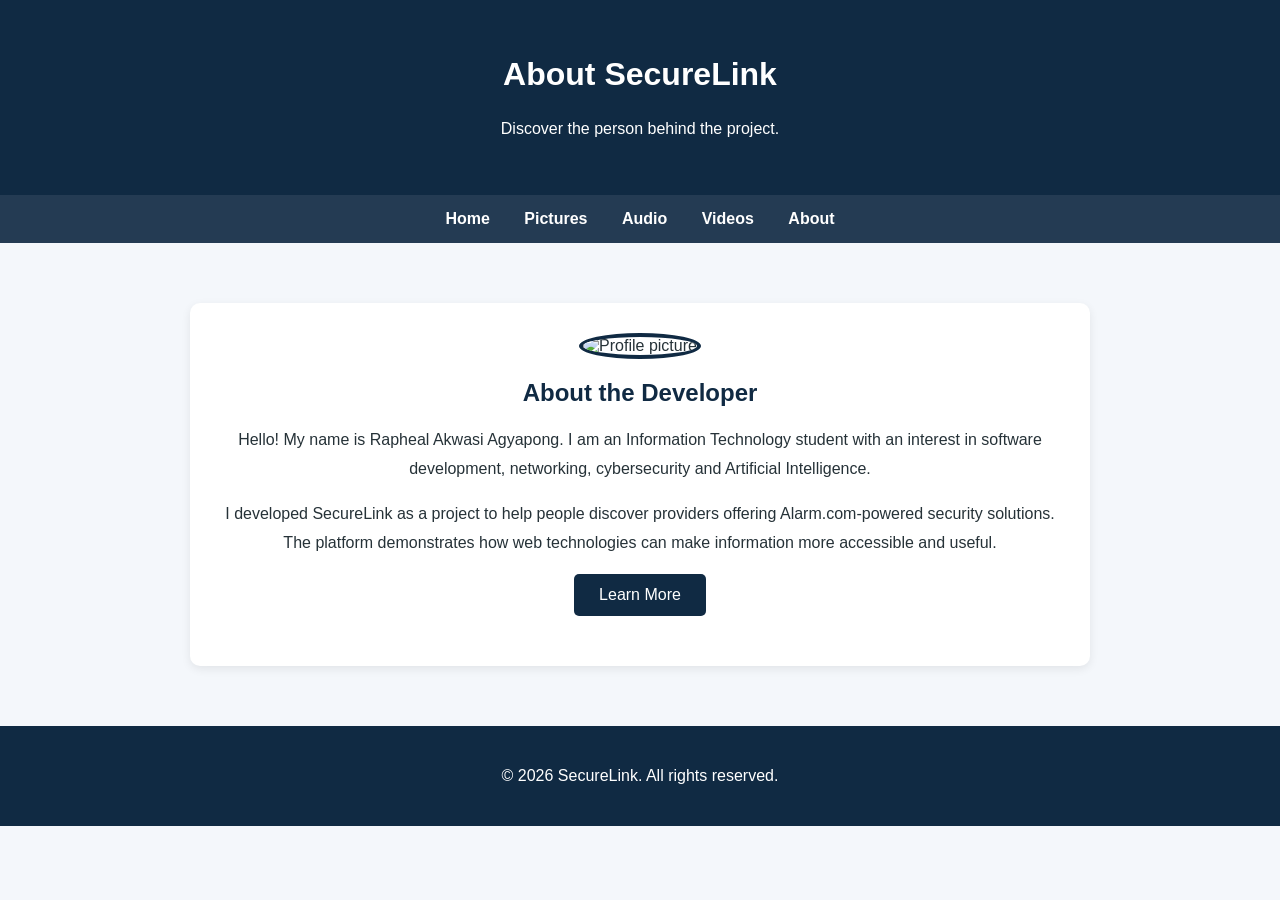
==== about.html @ f76b3ca2 "Upload SecureLink website" ====
<!DOCTYPE html>
<html lang="en">
<head>
    <meta charset="UTF-8">
    <meta name="viewport" content="width=device-width, initial-scale=1.0">
    <title>SecureLink | About</title>

    <style>
        body {
            font-family: Arial, sans-serif;
            margin: 0;
            background-color: #f4f7fb;
            color: #263238;
        }

        header {
            background-color: #102a43;
            color: white;
            text-align: center;
            padding: 35px 15px;
        }

        nav {
            background-color: #243b53;
            text-align: center;
            padding: 15px;
        }

        nav a {
            color: white;
            text-decoration: none;
            margin: 0 15px;
            font-weight: bold;
        }

        nav a:hover {
            color: #f0c75e;
        }

        main {
            max-width: 900px;
            margin: 40px auto;
            padding: 20px;
        }

        .profile-card {
            background: white;
            padding: 30px;
            text-align: center;
            border-radius: 10px;
            box-shadow: 0 3px 10px rgba(0,0,0,0.08);
        }

        .profile-card img {
            width: 180px;
            height: 180px;
            object-fit: cover;
            border-radius: 50%;
            border: 4px solid #102a43;
        }

        h2 {
            color: #102a43;
        }

        p {
            line-height: 1.8;
        }

        button {
            background-color: #102a43;
            color: white;
            border: none;
            padding: 12px 25px;
            border-radius: 5px;
            cursor: pointer;
            font-size: 16px;
        }

        button:hover {
            background-color: #243b53;
        }

        #message {
            color: #102a43;
            font-weight: bold;
            margin-top: 20px;
        }

        footer {
            background-color: #102a43;
            color: white;
            text-align: center;
            padding: 20px;
        }
    </style>
</head>

<body>

    <header>
        <h1>About SecureLink</h1>
        <p>Discover the person behind the project.</p>
    </header>

    <nav>
        <a href="index.html">Home</a>
        <a href="pictures.html">Pictures</a>
        <a href="audio.html">Audio</a>
        <a href="videos.html">Videos</a>
        <a href="about.html">About</a>
    </nav>

    <main>
        <section class="profile-card">

            <img src="images/ralph.jpg" alt="Profile picture">

            <h2>About the Developer</h2>

            <p>
                Hello! My name is Rapheal Akwasi Agyapong. I am an Information Technology
                student with an interest in software development,
                networking, cybersecurity and Artificial Intelligence.
            </p>

            <p>
                I developed SecureLink as a project to help people
                discover providers offering Alarm.com-powered security
                solutions. The platform demonstrates how web technologies
                can make information more accessible and useful.
            </p>

            <button onclick="showMessage()">Learn More</button>

            <p id="message"></p>

        </section>
    </main>

    <footer>
        <p>&copy; 2026 SecureLink. All rights reserved.</p>
    </footer>

    <script>
        function showMessage() {
            document.getElementById("message").innerHTML =
                "Thank you for visiting SecureLink! Stay connected and explore smarter security solutions.";
        }
    </script>

</body>
</html>
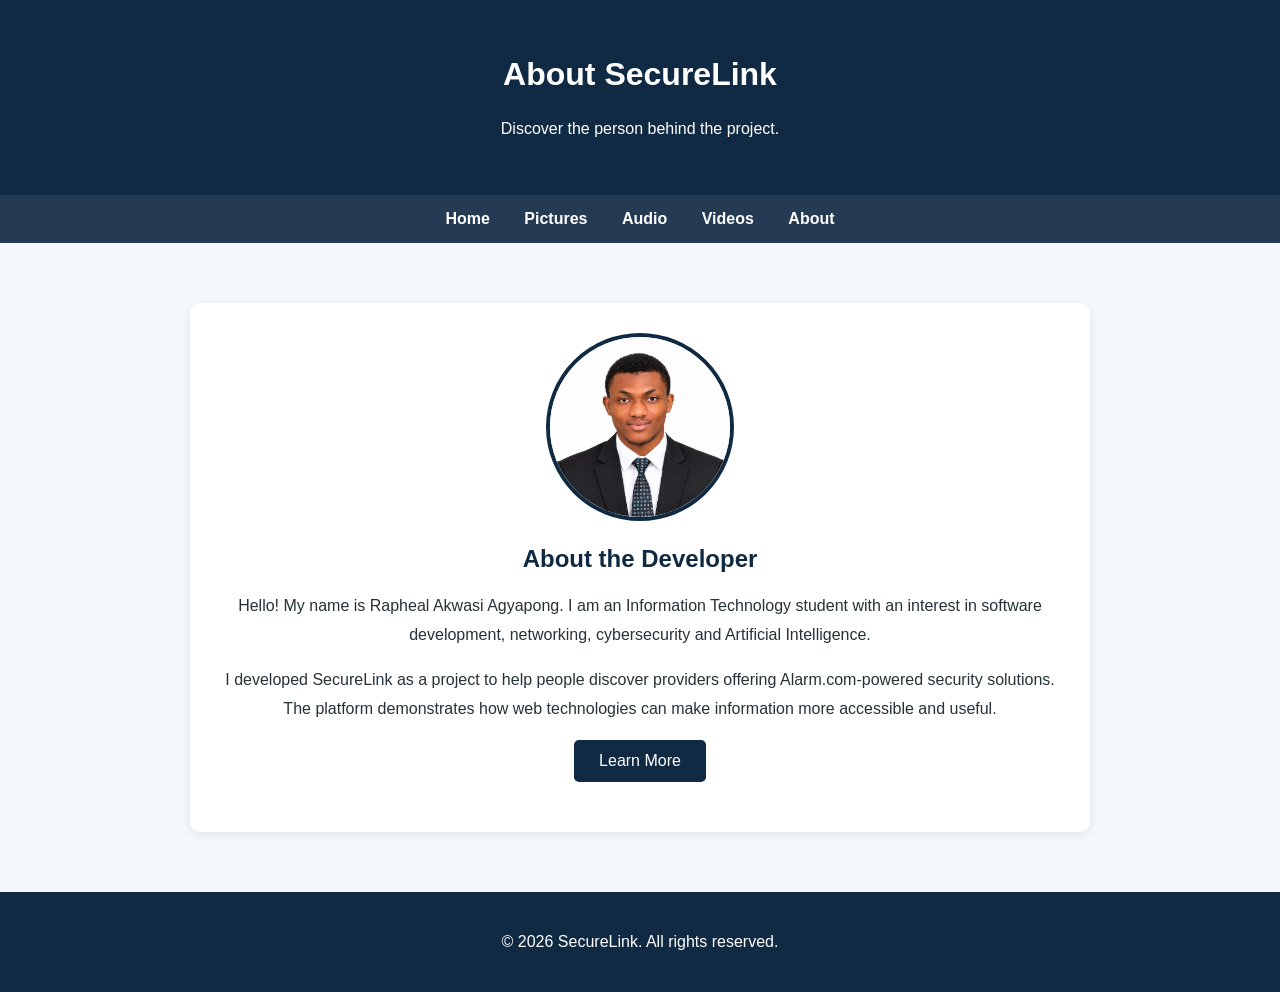
==== commit 1fe7d8d7: "updated" ====
--- a/about.html
+++ b/about.html
@@ -114,7 +114,7 @@
     <main>
         <section class="profile-card">
 
-            <img src="images/ralph.jpg" alt="Profile picture">
+            <img src="images/Ralph.jpg" alt="Profile picture">
 
             <h2>About the Developer</h2>
 
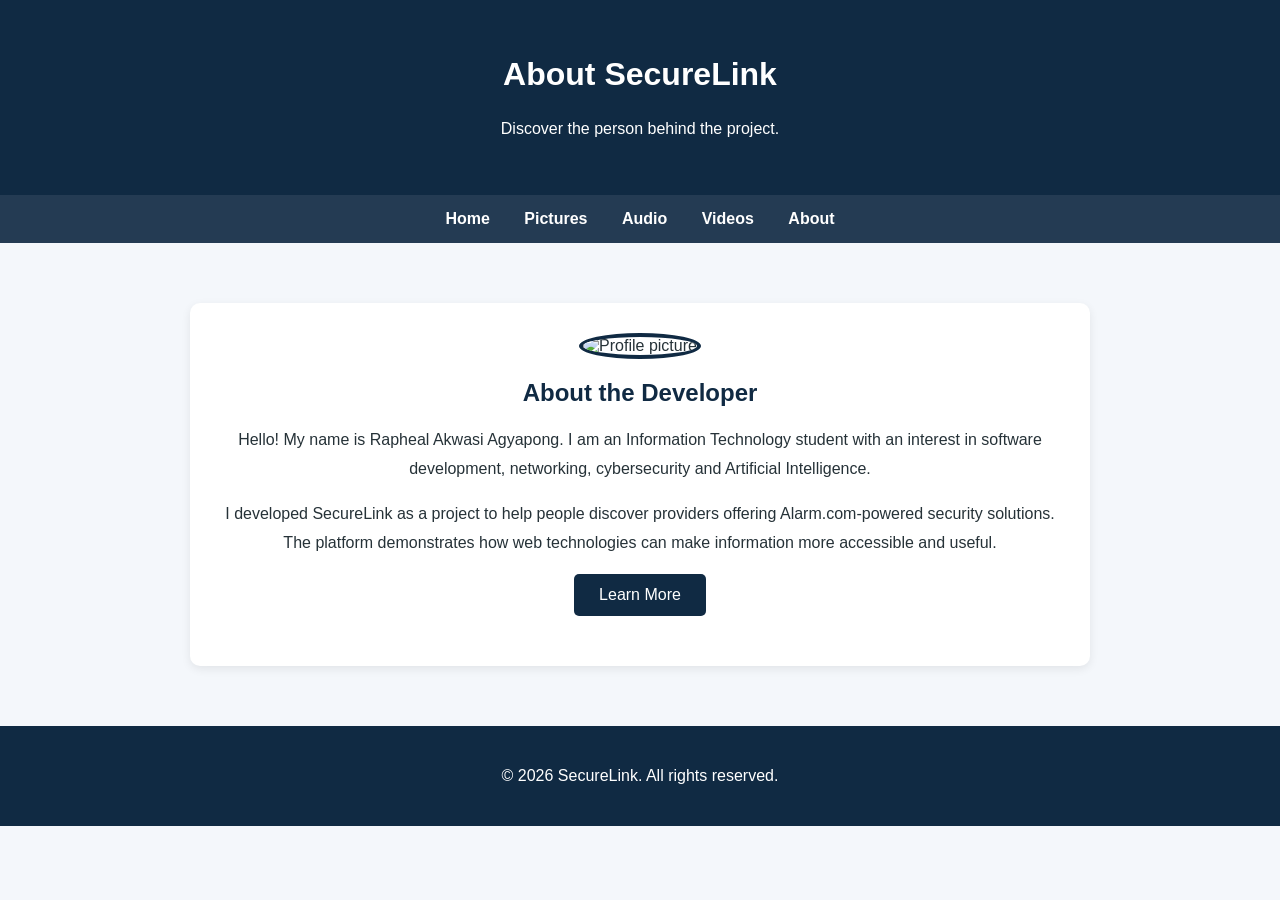
==== commit 3df1b173: "Upload SecureLink website" ====
--- a/about.html
+++ b/about.html
@@ -114,7 +114,7 @@
     <main>
         <section class="profile-card">
 
-            <img src="images/Ralph.jpg" alt="Profile picture">
+            <img src="images/ralph.jpg" alt="Profile picture">
 
             <h2>About the Developer</h2>
 
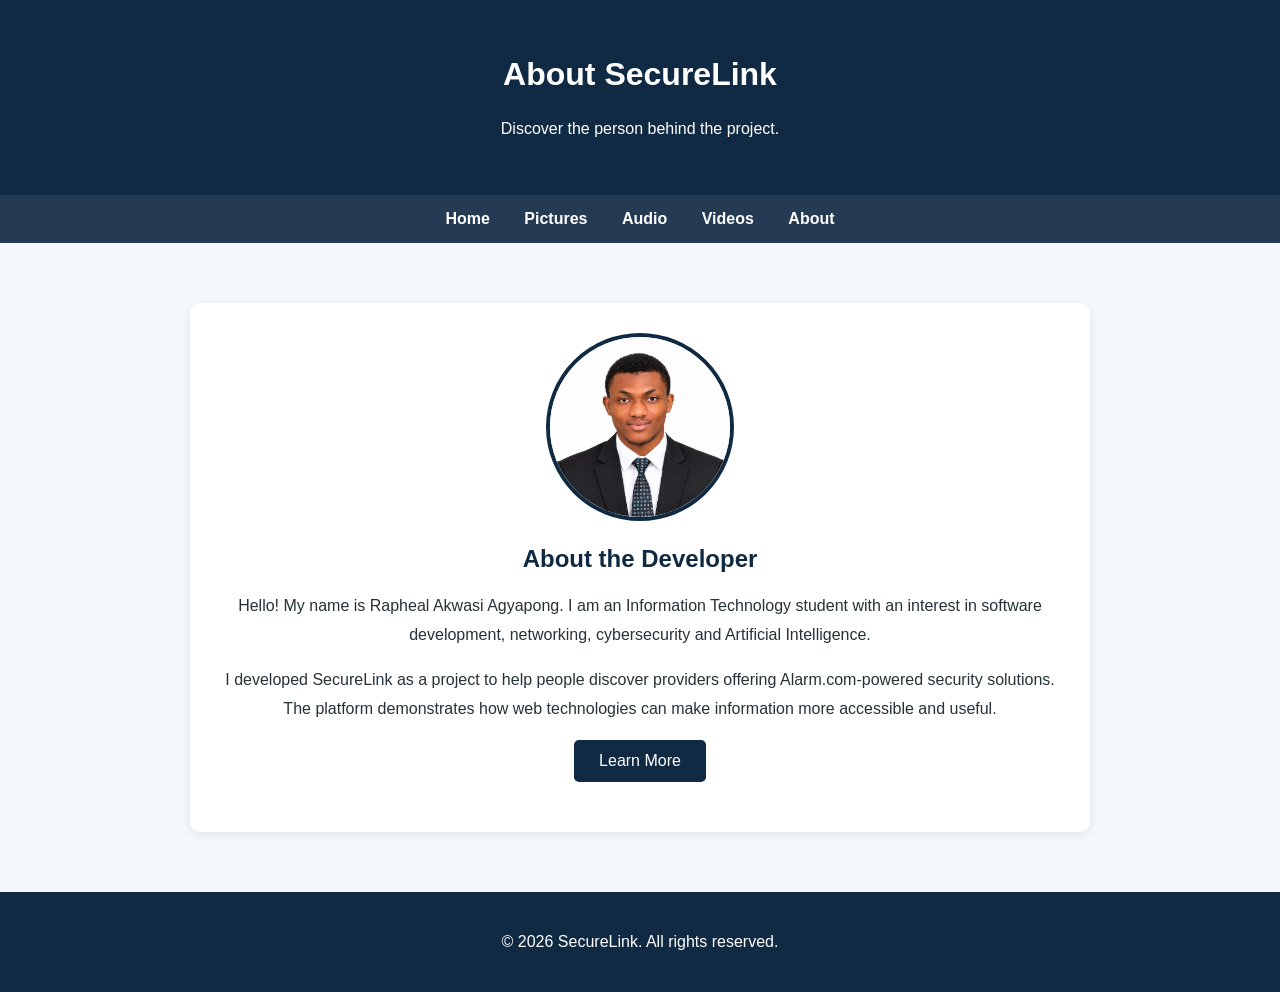
==== commit ecd7b441: "ok" ====
--- a/about.html
+++ b/about.html
@@ -114,7 +114,7 @@
     <main>
         <section class="profile-card">
 
-            <img src="images/ralph.jpg" alt="Profile picture">
+            <img src="images/Ralph.jpg" alt="Profile picture">
 
             <h2>About the Developer</h2>
 
